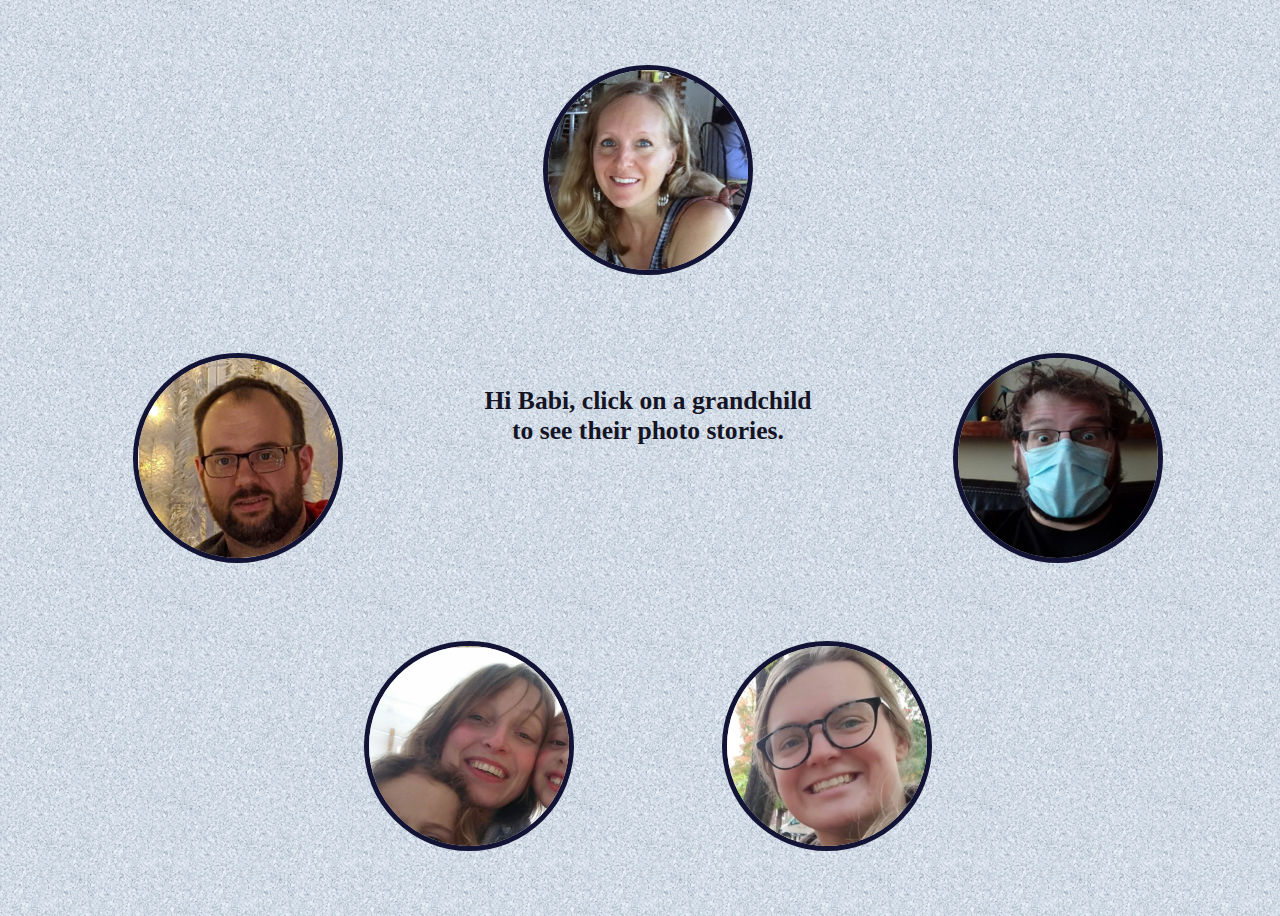
==== index.html @ 92be4fe6 "maybe" ====
<!DOCTYPE html>
<html>
<head>
  <title>Babi photos </title>
  <link href="./css/style.css" type="text/css" rel="stylesheet">
</head>
<body>
  
  <div id="grid-container">
    <div id="intro">
         <h1>Hi Babi, click on a grandchild to see their photo stories.</h1>
    </div>
    <div id="christi">
          <a class = "grandchild" id="christi" href="./christi.html"><img onmouseover="bigger('tini')" onmouseout="small('tini')"  src="./photos/aMenuCri.jpg"  alt="your eldest"/>
          </a>
    </div>    
    <div id ="lukas">
          <a class="grandchild" id="lukas" href="./lukas.html" ><img onmouseover="bigger('lukas')" onmouseout="small('lukas')"  src="./photos/aMenuLuk.jpg" alt="your eldest boy"/>
          </a> 
    </div>
    <div id="koby"> 
          <a class="grandchild" id="koby" href="./koby.html"><img onmouseover="bigger('koby')" onmouseout="small('koby')"  src="./photos/koby.jpg" alt="the best one"/>
          <!--  <video id="myVideo" width="200" height="200" onmouseover="playVideo()">
            <source id ="vid_src" src="./photos/kobyhi.mp4" type="video/mp4">
            Your browser does not support the video tag.
            </video>--->
          </a> 
    </div>
    <div id="kat">
          <a class="grandchild" id="kat" href="./kat.html"><img onmouseover="bigger('kat')" onmouseout="small('kat')" src="./photos/aMenuKat.jpg" alt="your shy one"/>
          </a>
    </div>
    <div id="alice">
          <a class="grandchild" id="alice" href="./alice.html"><img onmouseover="bigger('alice')" onmouseout="small('alice')" src="./photos/aMenuAli.jpg" alt="your baby"/>
          </a>
    </div>
  </div>

  <script type="text/javascript" src= "./script.js"></script>     
  <script>
   images = new Array()
  function preload() {
    for (i = 0; i < preload.arguments.length; i++) {
      images[i] = new Image()
      images[i].src = preload.arguments[i]
    }
  }
  preload( "./photos/solbabic.jpg", "./photos/cakea.jpg", "./photos/beach.jpg", "./photos/hdress.jpg",)
</script>
</body>




</html>
---- css/style.css ----
body {

background: url("cork.png");

}

.grandchild img {
    border: 5px solid rgb(19, 20, 53);
    border-radius:50% ;
    width:200px;
    height: 200px;
    max-width: 400px;
    max-height: 400px;
}
.grandchild video {
    border: 5px solid rgb(19, 20, 53);
    border-radius:50% ;
    width: auto;
    height: 100%;
    width:200px;
    height: 200px;
    max-width: 400px;
    max-height: 400px;
}
#grid-container{
    display: grid;
    grid-template-rows:  9vh 18vh 18vh 10vh 18vh 18vh 9vh;
    grid-template-columns: 9vw 18vw 18vw 10vw 18vw 18vw 9vw;
 }
 #christi{
    grid-column: 4;
    grid-row: 2;
    display:flex;
    align-items: center; 
    justify-content: center;
}
#lukas{
    grid-column: 2;
    grid-row-start: 4;
    display:flex;
    align-items: center; 
    justify-content: center;
}
#koby{
    grid-column: 6;
    grid-row: 4;
    display:flex;
    align-items: center; 
    justify-content: center;
}
#koby video{
    border-radius: 50%;
}
#kat{
    grid-column: 3;
    grid-row: 6;
    display:flex;
    align-items: center; 
    justify-content: center;
}
#alice{
    grid-column: 5;
    grid-row: 6;
    display:flex;
    align-items: center; 
    justify-content: center;
}

 #intro{
    grid-column-start: 3;
    grid-column-end: 6;
    grid-row-start: 3;
    padding-top: 20%;
    padding-left: 20%;
    padding-right: 20%;
    display:flex;
    text-align: center;
    vertical-align: center;
    font-family: cursive;
    font-size: 1vw;
    color: rgb(20, 20, 37);
    z-index: 1;    
}
 #story-container img:hover{
    border: 10px solid rgb(192, 23, 226); ;
}    
#story-container img{

    border-radius:10% ;
    border: 10px solid rgb(19, 20, 53);
    width:auto;
    height: auto;
    max-height: 20vh;
}
.storyIntro{
    color: rgb(20, 20, 37);
    display: flex;
    justify-content: center;
    font-family: cursive;
    font-size: 1.5vw;
    font-weight: bold;
}
#storyFirst { 
    display: flex;
    flex-wrap: wrap;
    justify-content: space-around;    
    font-size: 2vw;
    font-family: Impact, Haettenschweiler, 'Arial Narrow Bold', sans-serif;
    }
#storySecond {
    display: flex;
    flex-wrap: wrap;
    justify-content: center;
    text-align: center;
    font-size: 2vw;
    font-family: Impact, Haettenschweiler, 'Arial Narrow Bold', sans-serif;
    }

#storyLast {
    
    text-align: center;
    font-size: 2vw;
    font-family: Impact, Haettenschweiler, 'Arial Narrow Bold', sans-serif;
}

#homepage img{
    display: block;
    position: relative;
    margin-left: auto;
    margin-right: auto;



}

#grid-container-three { 
    display: none;
    }

#grid-container-three img{
    display: block;
    position: relative;
    margin-left: auto;
    margin-right: auto;
    width: auto;
    height: auto;
    max-height:93vh;
    max-width: 95vw;
    padding-left: 1px;
}
#the_discription{
    text-align: center;
    align-self: flex-end;
    padding-bottom: 5vh;
    
    
    background-color: rgba(243, 235, 235, 0.25);
    color: rgb(197, 19, 19);
   
    font-size: 5vh;
    

}
#myVideoStory{
    position: relative;
    left: 50%;
    transform: translateX(-50%);
    max-height: 70vh;
    margin-left: auto;
    margin-right: auto;

}
#videocaption{
    color: rgb(197, 19, 19);
    font-size: 5vh;
    text-align: center;
}
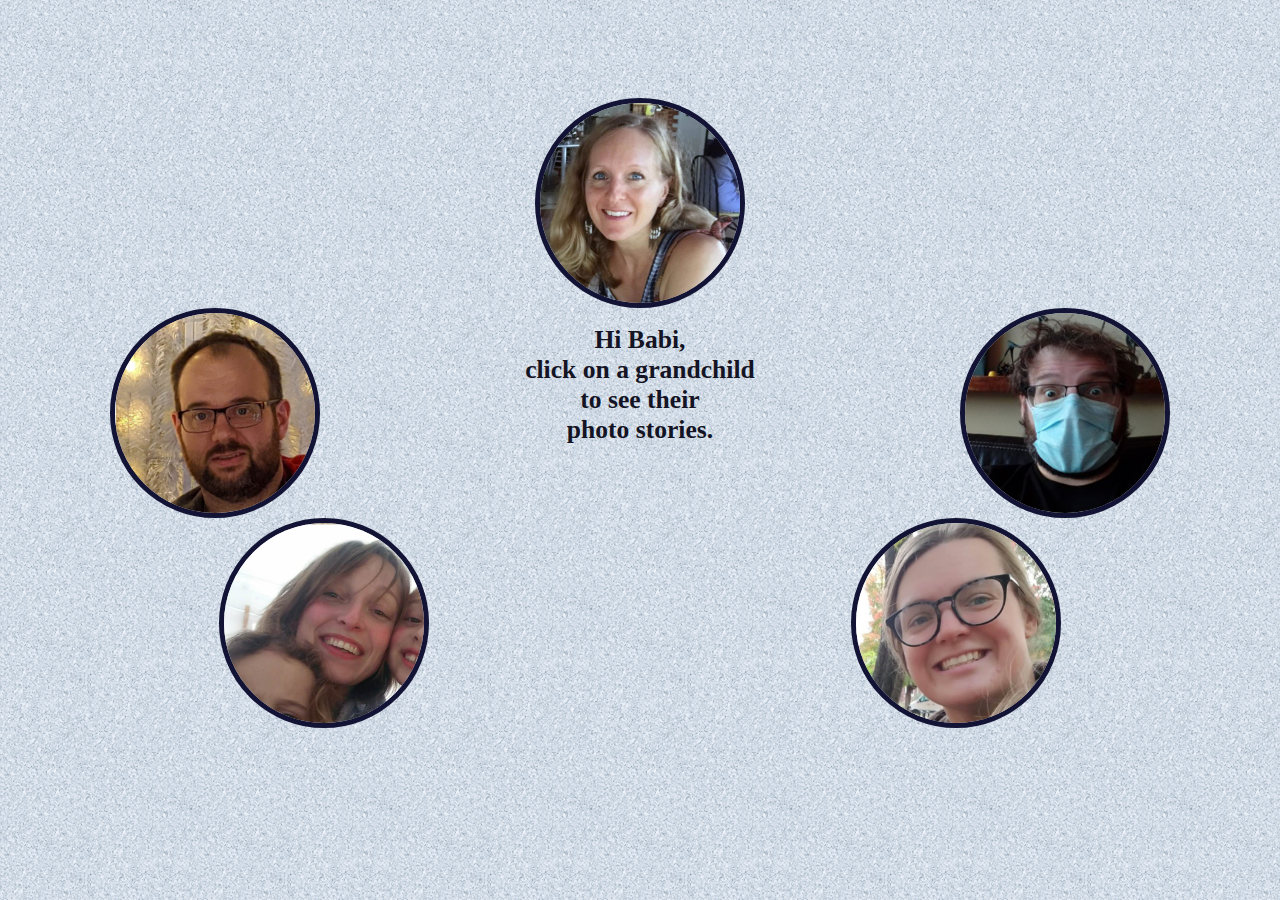
==== commit cd896c1e: "ditched the grid in index.html" ====
--- a/index.html
+++ b/index.html
@@ -1,52 +1,64 @@
 <!DOCTYPE html>
 <html>
+
 <head>
   <title>Babi photos </title>
   <link href="./css/style.css" type="text/css" rel="stylesheet">
 </head>
+
 <body>
-  
-  <div id="grid-container">
-    <div id="intro">
-         <h1>Hi Babi, click on a grandchild to see their photo stories.</h1>
+
+  <div class="flex-container">
+
+    <div id="christi">
+      <a class="grandchild" id="christi" href="./christi.html"><img onmouseover="bigger('tini')"
+          onmouseout="small('tini')" src="./photos/aMenuCri.jpg" alt="your eldest" />
+      </a>
     </div>
-    <div id="christi">
-          <a class = "grandchild" id="christi" href="./christi.html"><img onmouseover="bigger('tini')" onmouseout="small('tini')"  src="./photos/aMenuCri.jpg"  alt="your eldest"/>
-          </a>
-    </div>    
-    <div id ="lukas">
-          <a class="grandchild" id="lukas" href="./lukas.html" ><img onmouseover="bigger('lukas')" onmouseout="small('lukas')"  src="./photos/aMenuLuk.jpg" alt="your eldest boy"/>
-          </a> 
-    </div>
-    <div id="koby"> 
-          <a class="grandchild" id="koby" href="./koby.html"><img onmouseover="bigger('koby')" onmouseout="small('koby')"  src="./photos/koby.jpg" alt="the best one"/>
+    <div class="mid">
+      <div id="lukas">
+        <a class="grandchild" id="lukas" href="./lukas.html"><img onmouseover="bigger('lukas')"
+            onmouseout="small('lukas')" src="./photos/aMenuLuk.jpg" alt="your eldest boy" />
+        </a>
+      </div>
+      <div id="intro">
+        <h1>Hi Babi,<br /> click on a grandchild <br />to see their<br /> photo stories.</h1>
+      </div>
+      <div id="koby">
+        <a class="grandchild" id="koby" href="./koby.html"><img onmouseover="bigger('koby')" onmouseout="small('koby')"
+            src="./photos/koby.jpg" alt="the best one" />
           <!--  <video id="myVideo" width="200" height="200" onmouseover="playVideo()">
             <source id ="vid_src" src="./photos/kobyhi.mp4" type="video/mp4">
             Your browser does not support the video tag.
             </video>--->
-          </a> 
+        </a>
+      </div>
     </div>
-    <div id="kat">
-          <a class="grandchild" id="kat" href="./kat.html"><img onmouseover="bigger('kat')" onmouseout="small('kat')" src="./photos/aMenuKat.jpg" alt="your shy one"/>
-          </a>
-    </div>
-    <div id="alice">
-          <a class="grandchild" id="alice" href="./alice.html"><img onmouseover="bigger('alice')" onmouseout="small('alice')" src="./photos/aMenuAli.jpg" alt="your baby"/>
-          </a>
+    <div class="end">
+      <div id="kat">
+        <a class="grandchild" id="kat" href="./kat.html"><img onmouseover="bigger('kat')" onmouseout="small('kat')"
+            src="./photos/aMenuKat.jpg" alt="your shy one" />
+        </a>
+      </div>
+      <div id="alice">
+        <a class="grandchild" id="alice" href="./alice.html"><img onmouseover="bigger('alice')"
+            onmouseout="small('alice')" src="./photos/aMenuAli.jpg" alt="your baby" />
+        </a>
+      </div>
     </div>
   </div>
 
-  <script type="text/javascript" src= "./script.js"></script>     
+  <script type="text/javascript" src="./script.js"></script>
   <script>
-   images = new Array()
-  function preload() {
-    for (i = 0; i < preload.arguments.length; i++) {
-      images[i] = new Image()
-      images[i].src = preload.arguments[i]
+    images = new Array()
+    function preload() {
+      for (i = 0; i < preload.arguments.length; i++) {
+        images[i] = new Image()
+        images[i].src = preload.arguments[i]
+      }
     }
-  }
-  preload( "./photos/solbabic.jpg", "./photos/cakea.jpg", "./photos/beach.jpg", "./photos/hdress.jpg",)
-</script>
+    preload("./photos/solbabic.jpg", "./photos/cakea.jpg", "./photos/beach.jpg", "./photos/hdress.jpg",)
+  </script>
 </body>
 
 
--- a/css/style.css
+++ b/css/style.css
@@ -1,185 +1,166 @@
 body {
-
-background: url("cork.png");
-
+  background: url("cork.png");
 }
 
 .grandchild img {
-    border: 5px solid rgb(19, 20, 53);
-    border-radius:50% ;
-    width:200px;
-    height: 200px;
-    max-width: 400px;
-    max-height: 400px;
+  border: 5px solid rgb(19, 20, 53);
+  border-radius: 50%;
+  width: 200px;
+  height: 200px;
+  max-width: 400px;
+  max-height: 400px;
 }
 .grandchild video {
-    border: 5px solid rgb(19, 20, 53);
-    border-radius:50% ;
-    width: auto;
-    height: 100%;
-    width:200px;
-    height: 200px;
-    max-width: 400px;
-    max-height: 400px;
+  border: 5px solid rgb(19, 20, 53);
+  border-radius: 50%;
+  width: auto;
+  height: 100%;
+  width: 200px;
+  height: 200px;
+  max-width: 400px;
+  max-height: 400px;
 }
-#grid-container{
-    display: grid;
-    grid-template-rows:  9vh 18vh 18vh 10vh 18vh 18vh 9vh;
-    grid-template-columns: 9vw 18vw 18vw 10vw 18vw 18vw 9vw;
- }
- #christi{
-    grid-column: 4;
-    grid-row: 2;
-    display:flex;
-    align-items: center; 
-    justify-content: center;
+.flex-container {
+  display: flex;
+  flex-wrap: wrap;
 }
-#lukas{
-    grid-column: 2;
-    grid-row-start: 4;
-    display:flex;
-    align-items: center; 
-    justify-content: center;
+#christi {
+  display: flex;
+  flex: 1 100%;
+  align-items: center;
+  justify-content: center;
+  margin-top: 5vh;
 }
-#koby{
-    grid-column: 6;
-    grid-row: 4;
-    display:flex;
-    align-items: center; 
-    justify-content: center;
+.mid {
+  display: flex;
+  flex: 1 100%;
+  justify-content: space-around;
 }
-#koby video{
-    border-radius: 50%;
+.end {
+  display: flex;
+  flex: 1 100%;
+  justify-content: space-around;
 }
-#kat{
-    grid-column: 3;
-    grid-row: 6;
-    display:flex;
-    align-items: center; 
-    justify-content: center;
+#lukas {
+  display: flex;
+  align-items: center;
+  justify-content: center;
 }
-#alice{
-    grid-column: 5;
-    grid-row: 6;
-    display:flex;
-    align-items: center; 
-    justify-content: center;
+#koby {
+  display: flex;
+  align-items: center;
+  justify-content: center;
+}
+#kat {
+  display: flex;
+  align-items: center;
+  justify-content: center;
+}
+#alice {
+  display: flex;
+  align-items: center;
+  justify-content: center;
 }
 
- #intro{
-    grid-column-start: 3;
-    grid-column-end: 6;
-    grid-row-start: 3;
-    padding-top: 20%;
-    padding-left: 20%;
-    padding-right: 20%;
-    display:flex;
-    text-align: center;
-    vertical-align: center;
-    font-family: cursive;
-    font-size: 1vw;
-    color: rgb(20, 20, 37);
-    z-index: 1;    
+#intro {
+  display: flex;
+  text-align: center;
+  vertical-align: center;
+  font-family: cursive;
+  font-size: 1vw;
+  color: rgb(20, 20, 37);
+  z-index: 1;
 }
- #story-container img:hover{
-    border: 10px solid rgb(192, 23, 226); ;
-}    
-#story-container img{
-
-    border-radius:10% ;
-    border: 10px solid rgb(19, 20, 53);
-    width:auto;
-    height: auto;
-    max-height: 20vh;
+#story-container img:hover {
+  border: 10px solid rgb(192, 23, 226);
 }
-.storyIntro{
-    color: rgb(20, 20, 37);
-    display: flex;
-    justify-content: center;
-    font-family: cursive;
-    font-size: 1.5vw;
-    font-weight: bold;
+#story-container img {
+  border-radius: 10%;
+  border: 10px solid rgb(19, 20, 53);
+  width: auto;
+  height: auto;
+  max-height: 20vh;
 }
-#storyFirst { 
-    display: flex;
-    flex-wrap: wrap;
-    justify-content: space-around;    
-    font-size: 2vw;
-    font-family: Impact, Haettenschweiler, 'Arial Narrow Bold', sans-serif;
-    }
+.storyIntro {
+  color: rgb(20, 20, 37);
+  display: flex;
+  justify-content: center;
+  font-family: cursive;
+  font-size: 1.5vw;
+  font-weight: bold;
+}
+#storyFirst {
+  display: flex;
+  flex-wrap: wrap;
+  justify-content: space-around;
+  font-size: 2vw;
+  font-family: Impact, Haettenschweiler, "Arial Narrow Bold", sans-serif;
+}
 #storySecond {
-    display: flex;
-    flex-wrap: wrap;
-    justify-content: center;
-    text-align: center;
-    font-size: 2vw;
-    font-family: Impact, Haettenschweiler, 'Arial Narrow Bold', sans-serif;
-    }
+  display: flex;
+  flex-wrap: wrap;
+  justify-content: center;
+  text-align: center;
+  font-size: 2vw;
+  font-family: Impact, Haettenschweiler, "Arial Narrow Bold", sans-serif;
+}
 
 #storyLast {
-    
-    text-align: center;
-    font-size: 2vw;
-    font-family: Impact, Haettenschweiler, 'Arial Narrow Bold', sans-serif;
+  text-align: center;
+  font-size: 2vw;
+  font-family: Impact, Haettenschweiler, "Arial Narrow Bold", sans-serif;
 }
 
-#homepage img{
-    display: block;
-    position: relative;
-    margin-left: auto;
-    margin-right: auto;
-
-
-
+#homepage img {
+  display: block;
+  position: relative;
+  margin-left: auto;
+  margin-right: auto;
 }
 
-#grid-container-three { 
-    display: none;
-    }
-
-#grid-container-three img{
-    display: block;
-    position: relative;
-    margin-left: auto;
-    margin-right: auto;
-    width: auto;
-    height: auto;
-    max-height:93vh;
-    max-width: 95vw;
-    padding-left: 1px;
-}
-#the_discription{
-    text-align: center;
-    align-self: flex-end;
-    padding-bottom: 5vh;
-    
-    
-    background-color: rgba(243, 235, 235, 0.25);
-    color: rgb(197, 19, 19);
-   
-    font-size: 5vh;
-    
-
-}
-#myVideoStory{
-    position: relative;
-    left: 50%;
-    transform: translateX(-50%);
-    max-height: 70vh;
-    margin-left: auto;
-    margin-right: auto;
-
-}
-#videocaption{
-    color: rgb(197, 19, 19);
-    font-size: 5vh;
-    text-align: center;
+#grid-container-three {
+  display: none;
 }
 
+#grid-container-three img {
+  display: block;
+  position: relative;
+  margin-left: auto;
+  margin-right: auto;
+  width: auto;
+  height: auto;
+  max-height: 93vh;
+  max-width: 95vw;
+  padding-left: 1px;
+}
+#the_discription {
+  text-align: center;
+  align-self: flex-end;
+  padding-bottom: 5vh;
 
-    
+  background-color: rgba(243, 235, 235, 0.25);
+  color: rgb(197, 19, 19);
 
-
-
-
-
+  font-size: 5vh;
+}
+#myVideoStory {
+  position: relative;
+  left: 50%;
+  transform: translateX(-50%);
+  max-height: 70vh;
+  margin-left: auto;
+  margin-right: auto;
+}
+#videocaption {
+  color: rgb(197, 19, 19);
+  font-size: 5vh;
+  text-align: center;
+}
+@media screen and (max-width: 768px) {
+  #intro {
+    font-size: 2vw;
+  }
+  .storyIntro {
+    font-size: 4vw;
+  }
+}
